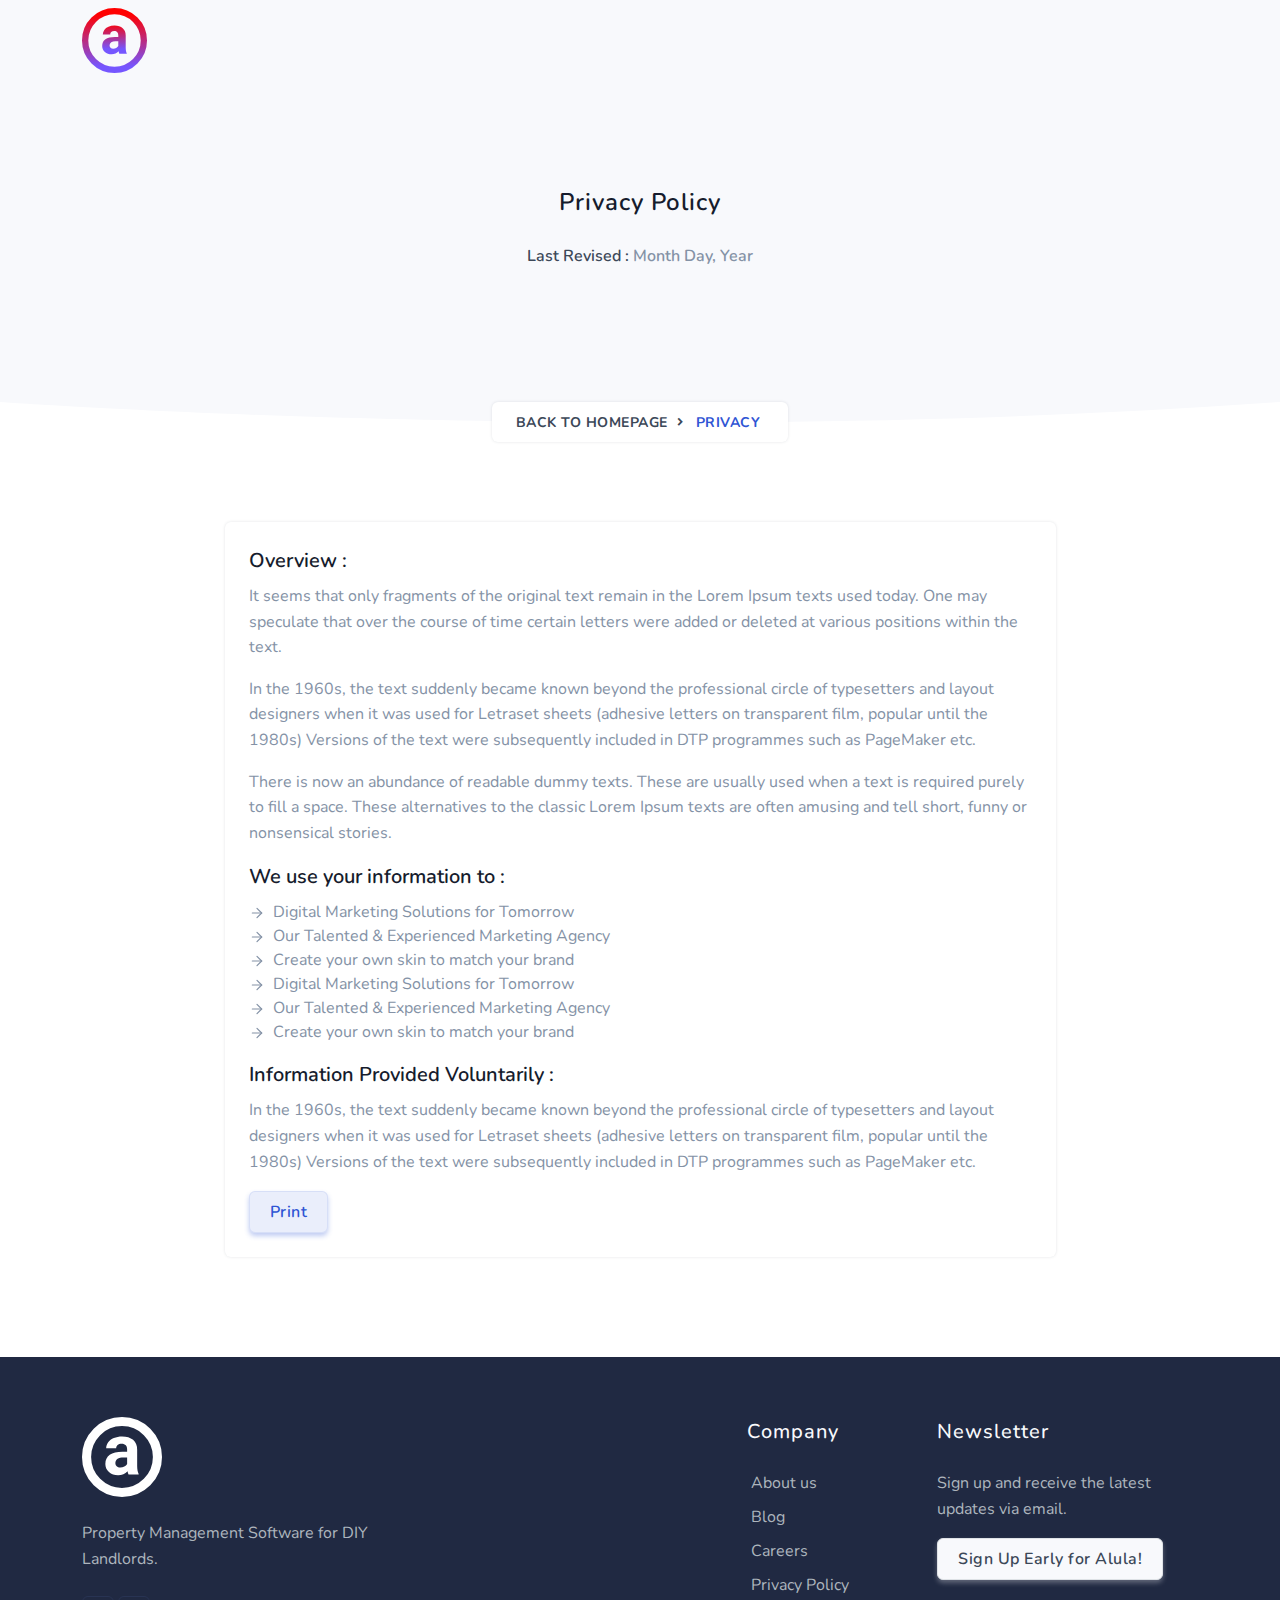
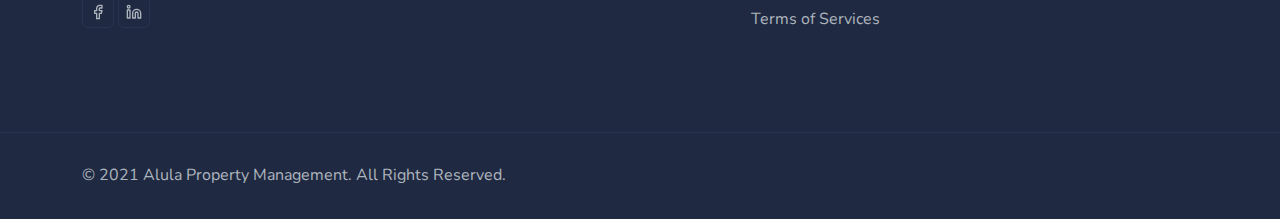
==== page-privacy.html @ 06c0552f "new site design" ====
<!DOCTYPE html>
    <html lang="en">

    <head>
        <meta charset="utf-8" />
        <title>Alula | Property Management for DIY Landlords</title>
        <meta name="viewport" content="width=device-width, initial-scale=1.0">
        <meta name="description" content="Free Property Management Software for DIY Landlords" />
        <meta name="keywords" content="Property Management, Realestate, Software, Landlord, Tenant, Mobile" />
        <meta name="author" content="Kane Toomer" />
        <meta name="email" content="kane@alulapm.com" />
        <meta name="website" content="https://alulapm.com" />
        <meta name="Version" content="v1.0" />
        <!-- favicon -->
        <link rel="shortcut icon" href="./images/Logo_color.svg">
        <!-- Bootstrap -->
        <link href="css/bootstrap.min.css" rel="stylesheet" type="text/css" />
        <!-- tobii css -->
        <link href="css/tobii.min.css" rel="stylesheet" type="text/css" />
        <!-- Icons -->
        <link href="css/materialdesignicons.min.css" rel="stylesheet" type="text/css" />
        <link rel="stylesheet" href="https://unicons.iconscout.com/release/v3.0.6/css/line.css">
        <!-- Slider -->               
        <link rel="stylesheet" href="css/tiny-slider.css"/> 
        <!-- Main Css -->
        <link href="css/style.css" rel="stylesheet" type="text/css" id="theme-opt" />
        <link href="css/colors/default.css" rel="stylesheet" id="color-opt">
    </head>

    <body>
        <!-- Loader -->
        <div id="preloader">
            <div id="status">
                <div class="spinner">
                    <div class="double-bounce1"></div>
                    <div class="double-bounce2"></div>
                </div>
            </div>
        </div>
        <!-- Loader -->
        
        <!-- Navbar Start -->
        <header id="topnav" class="defaultscroll sticky d-print-none">
            <div class="container">
                <!-- Logo container-->
                <a class="logo" href="index.html">
                    <img src="images/Logo_color.svg" height="65" class="logo-light-mode mt-2" alt="">
                    <img src="images/logo.svg" height="65" class="logo-dark-mode mt-2" alt="">
                </a>
                <!-- End Logo container-->
            </div><!--end container-->
        </header><!--end header-->
        <!-- Navbar End -->
        
        <!-- Hero Start -->
        <section class="bg-half bg-light d-table w-100 d-print-none">
            <div class="container">
                <div class="row justify-content-center">
                    <div class="col-lg-12 text-center">
                        <div class="page-next-level">
                            <h4 class="title"> Privacy Policy </h4>
                            <ul class="list-unstyled mt-4">
                                <li class="list-inline-item h6 date text-muted"> <span class="text-dark">Last Revised :</span> Month Day, Year</li>
                            </ul>
                            <div class="page-next">
                                <nav aria-label="breadcrumb" class="d-inline-block">
                                    <ul class="breadcrumb bg-white rounded shadow mb-0">
                                        <li class="breadcrumb-item"><a href="index.html">Back to Homepage</a></li>
                                        <li class="breadcrumb-item active" aria-current="page">Privacy</li>
                                    </ul>
                                </nav>
                            </div>
                        </div>
                    </div>  <!--end col-->
                </div><!--end row-->
            </div> <!--end container-->
        </section><!--end section-->
        <!-- Hero End -->   

        <!-- Shape Start -->
        <div class="position-relative">
            <div class="shape overflow-hidden text-white">
                <svg viewBox="0 0 2880 48" fill="none" xmlns="http://www.w3.org/2000/svg">
                    <path d="M0 48H1437.5H2880V0H2160C1442.5 52 720 0 720 0H0V48Z" fill="currentColor"></path>
                </svg>
            </div>
        </div>
        <!--Shape End-->
        
        <!-- Start Privacy -->
        <section class="section">
            <div class="container">
                <div class="row justify-content-center">
                    <div class="col-lg-9">
                        <div class="card shadow rounded border-0">
                            <div class="card-body">
                                <h5 class="card-title">Overview :</h5>
                                <p class="text-muted">It seems that only fragments of the original text remain in the Lorem Ipsum texts used today. One may speculate that over the course of time certain letters were added or deleted at various positions within the text.</p>
                                <p class="text-muted">In the 1960s, the text suddenly became known beyond the professional circle of typesetters and layout designers when it was used for Letraset sheets (adhesive letters on transparent film, popular until the 1980s) Versions of the text were subsequently included in DTP programmes such as PageMaker etc.</p>
                                <p class="text-muted">There is now an abundance of readable dummy texts. These are usually used when a text is required purely to fill a space. These alternatives to the classic Lorem Ipsum texts are often amusing and tell short, funny or nonsensical stories.</p>
                            
                                <h5 class="card-title">We use your information to :</h5>
                                <ul class="list-unstyled text-muted">
                                    <li><i data-feather="arrow-right" class="fea icon-sm me-2"></i>Digital Marketing Solutions for Tomorrow</li>
                                    <li><i data-feather="arrow-right" class="fea icon-sm me-2"></i>Our Talented & Experienced Marketing Agency</li>
                                    <li><i data-feather="arrow-right" class="fea icon-sm me-2"></i>Create your own skin to match your brand</li>
                                    <li><i data-feather="arrow-right" class="fea icon-sm me-2"></i>Digital Marketing Solutions for Tomorrow</li>
                                    <li><i data-feather="arrow-right" class="fea icon-sm me-2"></i>Our Talented & Experienced Marketing Agency</li>
                                    <li><i data-feather="arrow-right" class="fea icon-sm me-2"></i>Create your own skin to match your brand</li>
                                </ul>
    
                                <h5 class="card-title">Information Provided Voluntarily :</h5>
                                <p class="text-muted">In the 1960s, the text suddenly became known beyond the professional circle of typesetters and layout designers when it was used for Letraset sheets (adhesive letters on transparent film, popular until the 1980s) Versions of the text were subsequently included in DTP programmes such as PageMaker etc.</p>
    
                                <a href="javascript:window.print()" class="btn btn-soft-primary d-print-none">Print</a>
                            </div>
                        </div>
                    </div><!--end col-->
                </div><!--end row-->
            </div><!--end container-->
        </section><!--end section-->
        <!-- End Privacy -->

        <!-- Footer Start -->
        <footer class="footer">
            <div class="container">
                <div class="row">
                    <div class="col-lg-4 col-12 mb-0 mb-md-4 pb-0 pb-md-2">
                        <a href="#" class="logo-footer">
                            <img src="./images/logo.svg" height="80" alt="">
                        </a>
                        <p class="mt-4">Property Management Software for DIY Landlords.</p>
                        <ul class="list-unstyled social-icon foot-social-icon mb-0 mt-4">
                            <li class="list-inline-item"><a href="https://www.facebook.com/alulapropertymanagement" class="rounded"><i data-feather="facebook" class="fea icon-sm fea-social"></i></a></li>
                            <li class="list-inline-item"><a href="https://www.linkedin.com/company/alulapm/" class="rounded"><i data-feather="linkedin" class="fea icon-sm fea-social"></i></a></li>
                        </ul><!--end icon-->
                    </div><!--end col-->

                    <div class="col-lg-3 col-md-4 col-12 mt-4 mt-sm-0 pt-2 pt-sm-0"></div><!--end col-->
                    
                    <div class="col-lg-2 col-md-4 col-12 mt-4 mt-sm-0 pt-2 pt-sm-0">
                        <h5 class="text-light footer-head">Company</h5>
                        <ul class="list-unstyled footer-list mt-4">
                            <li><a href="page-aboutus.html" class="text-foot"><i class="uil uil-angle-right-b me-1"></i> About us</a></li>
                            <li><a href="page-blog-grid.html" class="text-foot"><i class="uil uil-angle-right-b me-1"></i> Blog</a></li>
                            <li><a href="page-jobs.html" class="text-foot"><i class="uil uil-angle-right-b me-1"></i> Careers</a></li>
                            <li><a href="page-privacy.html" class="text-foot"><i class="uil uil-angle-right-b me-1"></i> Privacy Policy</a></li>
                            <li><a href="page-terms.html" class="text-foot"><i class="uil uil-angle-right-b me-1"></i> Terms of Services</a></li>
                        </ul>
                    </div><!--end col-->

                    <div class="col-lg-3 col-md-4 col-12 mt-4 mt-sm-0 pt-2 pt-sm-0">
                        <h5 class="text-light footer-head">Newsletter</h5>
                        <p class="mt-4">Sign up and receive the latest updates via email.</p>
                        <form>
                            <div class="row">
                                <div class="col-lg-12">
                                    <div class="d-grid">
                                        <a href="https://ul243oj69zu.typeform.com/to/nl8IbrWs" target="_blank">
                                            <div class="btn btn-light login-btn-light">Sign Up Early for Alula!</div>
                                        </a>
                                    </div>
                                </div>
                            </div>
                        </form>
                    </div><!--end col-->
                </div><!--end row-->
            </div><!--end container-->
        </footer><!--end footer-->
        <footer class="footer footer-bar">
            <div class="container text-center">
                <div class="row align-items-center">
                    <div class="col-sm-6">
                        <div class="text-sm-start">
                            <p class="mb-0">© 2021 Alula Property Management. All Rights Reserved.</p>
                        </div>
                    </div><!--end col-->
                </div><!--end row-->
            </div><!--end container-->
        </footer><!--end footer-->
        <!-- Footer End -->

        <!-- Back to top -->
        <a href="#" onclick="topFunction()" id="back-to-top" class="btn btn-icon btn-primary back-to-top d-print-none"><i data-feather="arrow-up" class="icons"></i></a>
        <!-- Back to top -->

        

        <!-- javascript -->
        <script src="js/bootstrap.bundle.min.js"></script>
        <!-- Icons -->
        <script src="js/feather.min.js"></script>
        <!-- Main Js -->
        <script src="js/plugins.init.js"></script><!--Note: All init js like tiny slider, counter, countdown, maintenance, lightbox, gallery, swiper slider, aos animation etc.-->
        <script src="js/app.js"></script><!--Note: All important javascript like page loader, menu, sticky menu, menu-toggler, one page menu etc. -->
    </body>
</html>
---- css/tobii.min.css ----
:root{--base-font-size:18px;--transition-duration:0.3s;--transition-timing-function:cubic-bezier(0.19,1,0.22,1);--zoom-icon-background:rgba(25,41,56,0.94);--zoom-icon-color:#fff;--lightbox-background:rgba(25,41,56,0.94);--lightbox-z-index:1337;--caption-background:hsla(0,0%,100%,0.94);--caption-color:#192938;--counter-background:transparent;--counter-color:#fff;--button-background:transparent;--button-color:#fff;--loader-color:#fff;--slide-max-height:85vh;--slide-max-width:85vw}.tobii-zoom{border:0;box-shadow:none;display:inline-block;position:relative;text-decoration:none}.tobii-zoom img{display:block}.tobii-zoom__icon{align-items:center;background-color:var(--zoom-icon-background);top:.44444em;color:var(--zoom-icon-color);display:flex;height:1.77778em;justify-content:center;line-height:1;position:absolute;right:.44444em;width:1.77778em}.tobii-zoom__icon svg{fill:none;height:1.33333em;pointer-events:none;stroke-linecap:round;stroke-linejoin:round;stroke-width:1.5;stroke:currentColor;width:1.33333em}.tobii-is-open{overflow-y:hidden}.tobii{background-color:var(--lightbox-background);bottom:0;box-sizing:border-box;contain:strict;font-size:var(--base-font-size);left:0;line-height:1.5;overflow:hidden;position:fixed;right:0;top:0;z-index:var(--lightbox-z-index)}.tobii[aria-hidden=true]{display:none}.tobii *,.tobii :after,.tobii :before{box-sizing:inherit}.tobii__slider{bottom:0;left:0;position:absolute;right:0;top:0;will-change:transform}.tobii__slider[aria-hidden=true]{display:none}@media screen and (prefers-reduced-motion:no-preference){.tobii__slider--animate:not(.tobii__slider--is-dragging){transition-duration:var(--transition-duration);transition-property:transform;transition-timing-function:var(--transition-timing-function)}}.tobii__slider--is-draggable [data-type]{cursor:grab}.tobii__slider--is-dragging [data-type]{cursor:grabbing}.tobii__slide{align-items:center;display:flex;height:100%;justify-content:center;width:100%}.tobii__slide:not(.tobii__slide--is-active){visibility:hidden}@media screen and (prefers-reduced-motion:no-preference){.tobii__slide:not(.tobii__slide--is-active){transition-duration:var(--transition-duration);transition-property:visibility;transition-timing-function:var(--transition-timing-function)}}.tobii__slide [data-type]{max-height:var(--slide-max-height);max-width:var(--slide-max-width);overflow:hidden;overflow-y:auto;overscroll-behavior:contain}.tobii__slide iframe,.tobii__slide video{display:block!important}.tobii__slide figure{margin:0;position:relative}.tobii__slide figure>img{display:block;height:auto;max-height:var(--slide-max-height);max-width:var(--slide-max-width);width:auto}.tobii__slide figure>figcaption{background-color:var(--caption-background);bottom:0;color:var(--caption-color);padding:.22222em .44444em;position:absolute;white-space:pre-wrap;width:100%}.tobii__slide [data-type=html] video{cursor:auto;max-height:var(--slide-max-height);max-width:var(--slide-max-width)}.tobii__slide [data-type=iframe]{-webkit-overflow-scrolling:touch;transform:translateZ(0)}.tobii__slide [data-type=iframe] iframe{height:var(--slide-max-height);width:var(--slide-max-width)}.tobii__btn{-webkit-appearance:none;appearance:none;background-color:var(--button-background);border:.05556em solid transparent;color:var(--button-color);cursor:pointer;font:inherit;line-height:1;margin:0;opacity:.5;padding:0;position:absolute;touch-action:manipulation;will-change:opacity;z-index:1}@media screen and (prefers-reduced-motion:no-preference){.tobii__btn{transition-duration:var(--transition-duration);transition-property:opacity,transform;transition-timing-function:var(--transition-timing-function);will-change:opacity,transform}}.tobii__btn svg{fill:none;height:3.33333em;pointer-events:none;stroke-linecap:round;stroke-linejoin:round;stroke-width:1;stroke:currentColor;width:3.33333em}.tobii__btn:active,.tobii__btn:focus,.tobii__btn:hover{opacity:1}.tobii__btn--next,.tobii__btn--previous{top:50%;transform:translateY(-50%)}.tobii__btn--previous{left:.88889em}.tobii__btn--next{right:.88889em}.tobii__btn--close{right:.88889em;top:.88889em}.tobii__btn:disabled,.tobii__btn[aria-hidden=true]{display:none}.tobii__counter{background-color:var(--counter-background);color:var(--counter-color);font-size:1.11111em;left:1em;line-height:1;position:absolute;top:2.22222em;z-index:1}.tobii__counter[aria-hidden=true]{display:none}.tobii__loader{display:inline-block;height:5.55556em;left:50%;position:absolute;top:50%;transform:translate(-50%,-50%);width:5.55556em}.tobii__loader:before{animation:spin 1s infinite;border-radius:100%;border:.22222em solid #949ba3;border-top:.22222em solid var(--loader-color);bottom:0;content:"";left:0;position:absolute;right:0;top:0;z-index:1}@keyframes spin{to{transform:rotate(1turn)}}
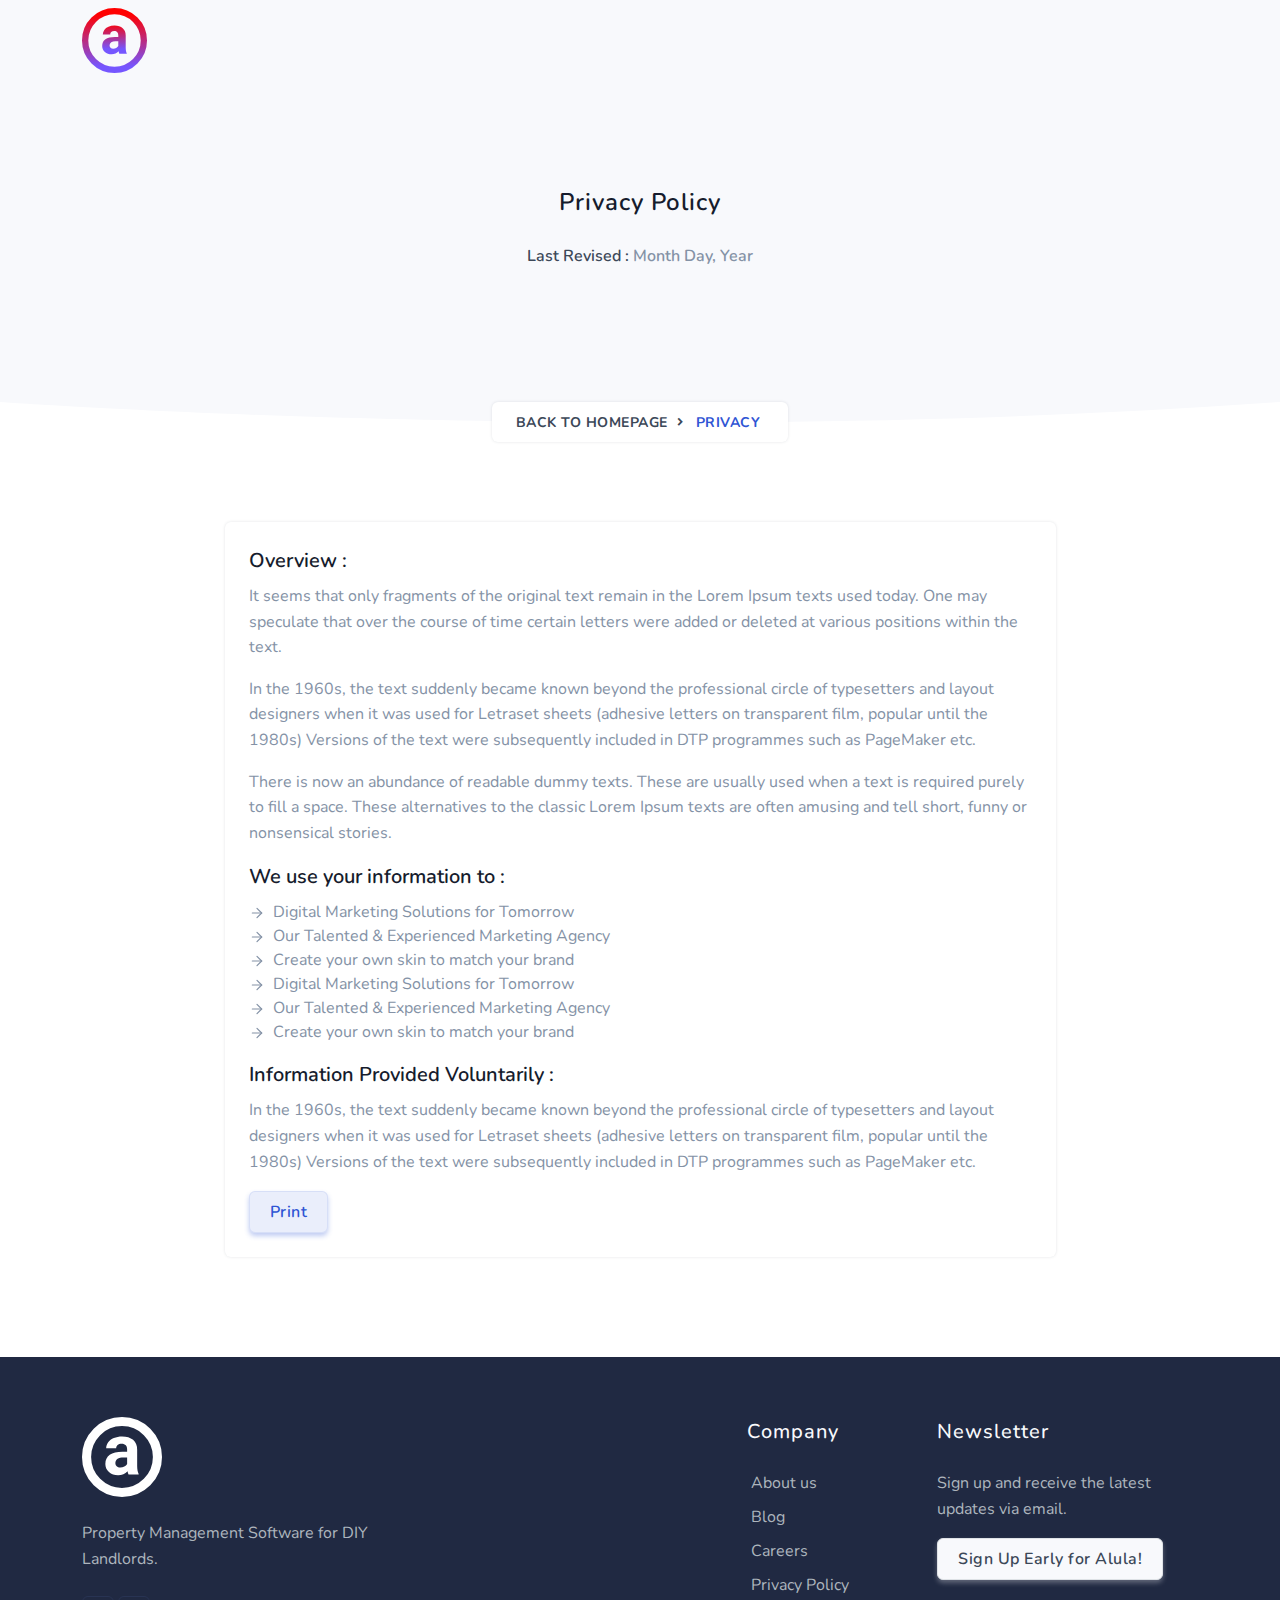
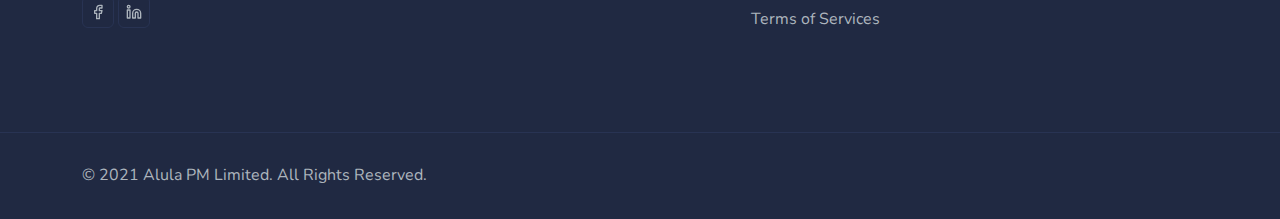
==== commit 23c3cc41: "LLC change" ====
--- a/page-privacy.html
+++ b/page-privacy.html
@@ -173,7 +173,7 @@
                 <div class="row align-items-center">
                     <div class="col-sm-6">
                         <div class="text-sm-start">
-                            <p class="mb-0">© 2021 Alula Property Management. All Rights Reserved.</p>
+                            <p class="mb-0">© 2021 Alula PM Limited. All Rights Reserved.</p>
                         </div>
                     </div><!--end col-->
                 </div><!--end row-->
